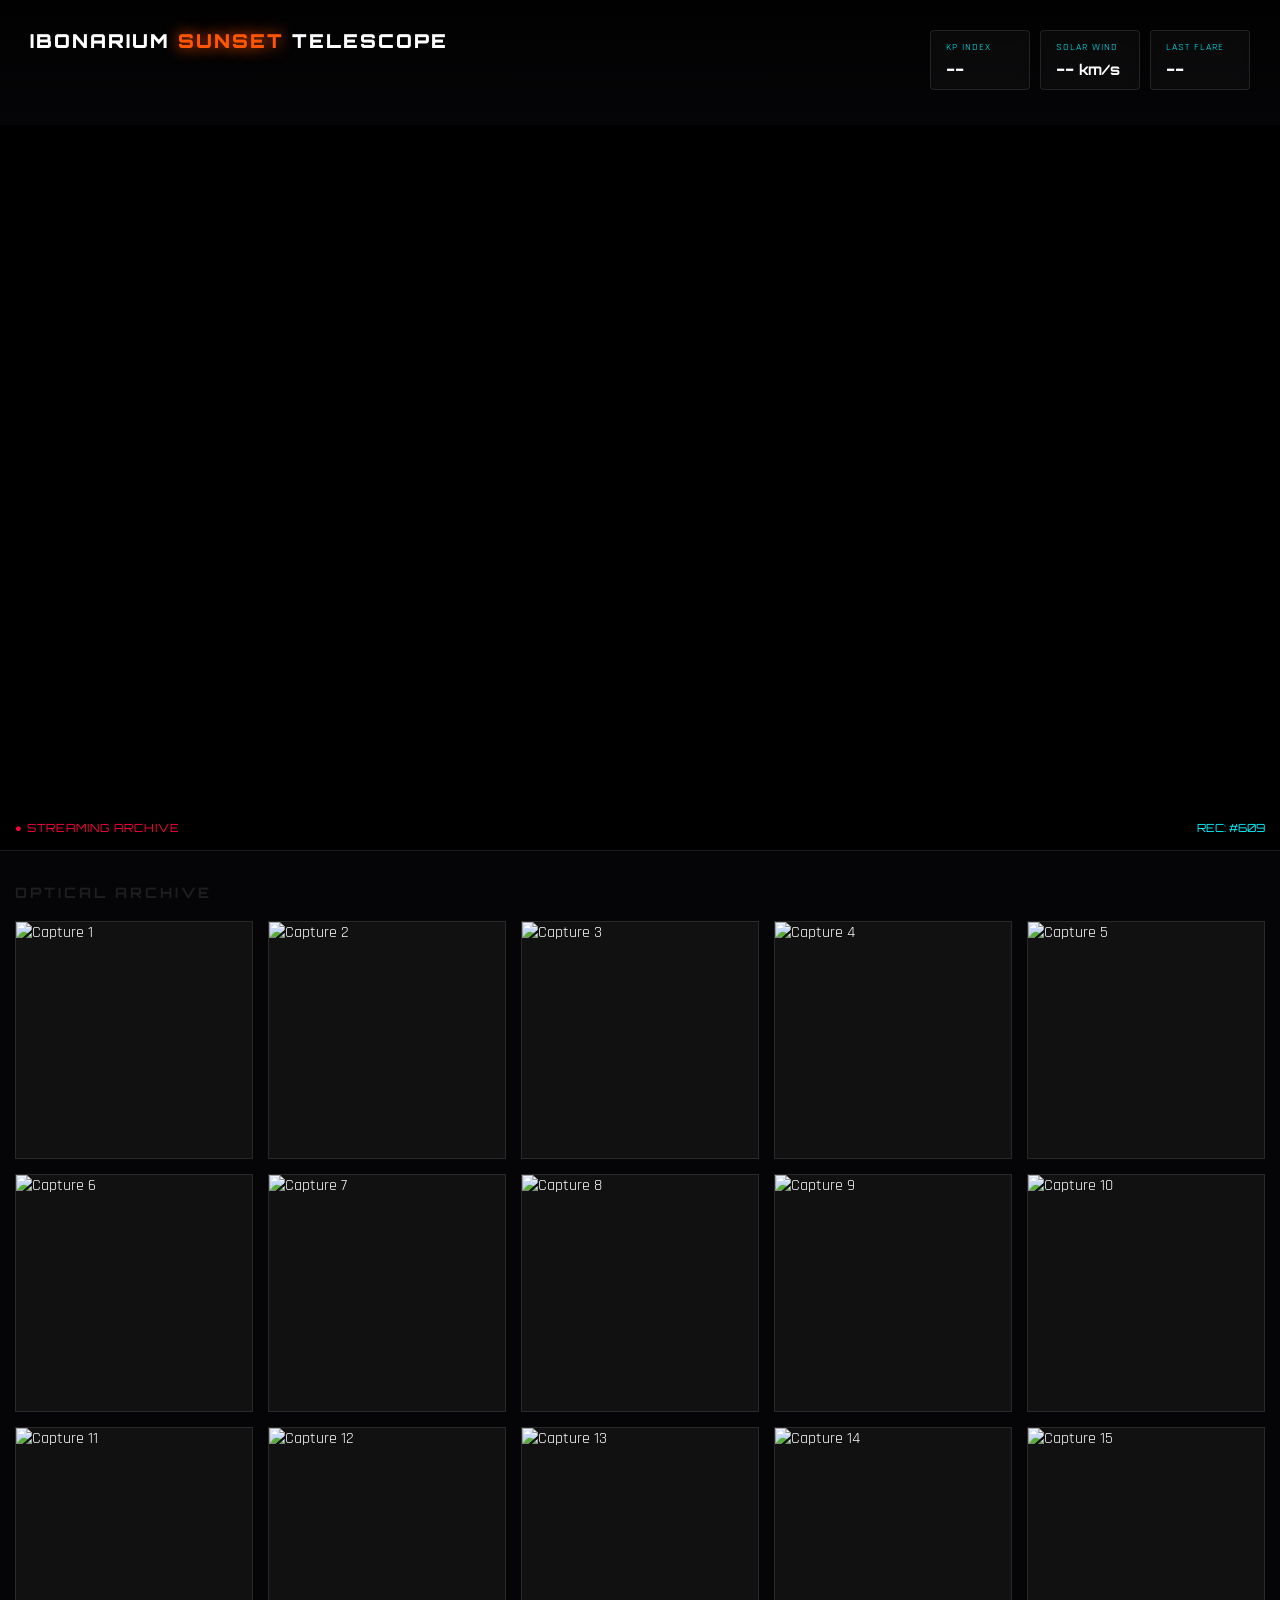
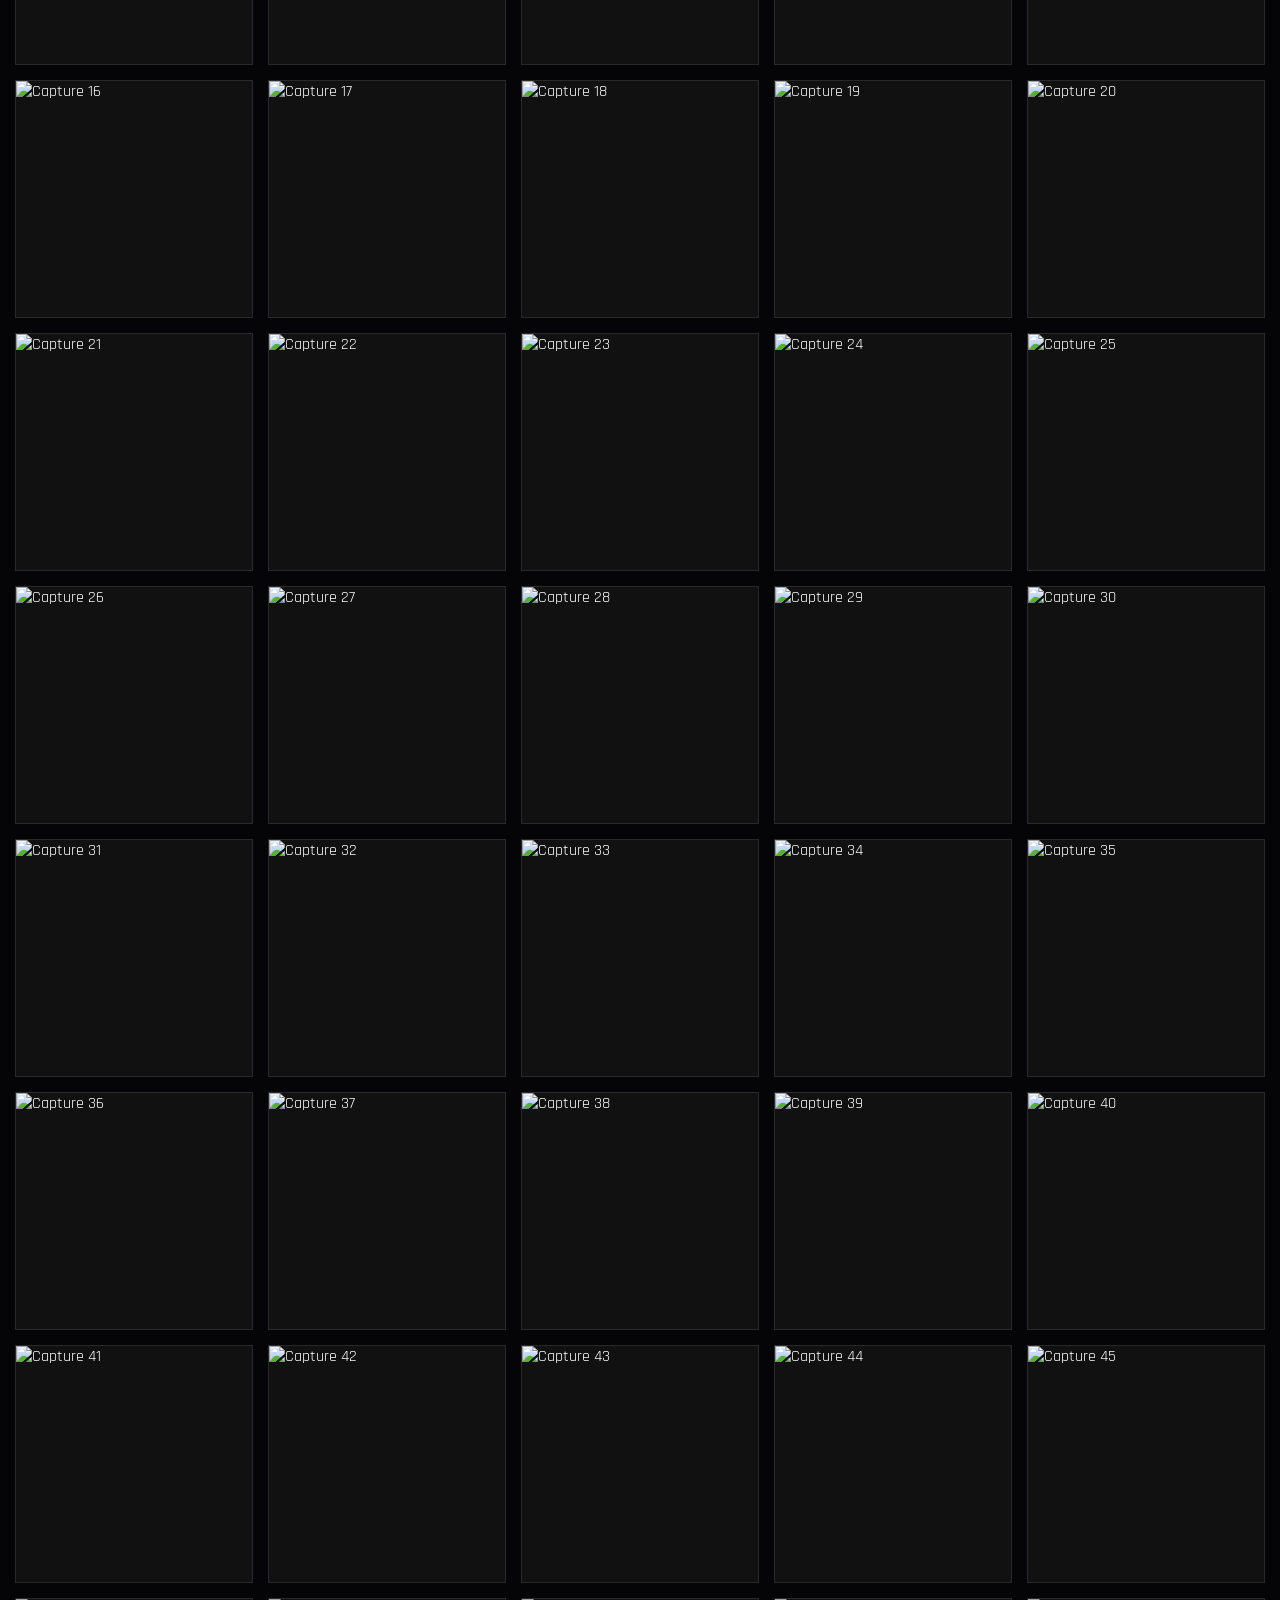
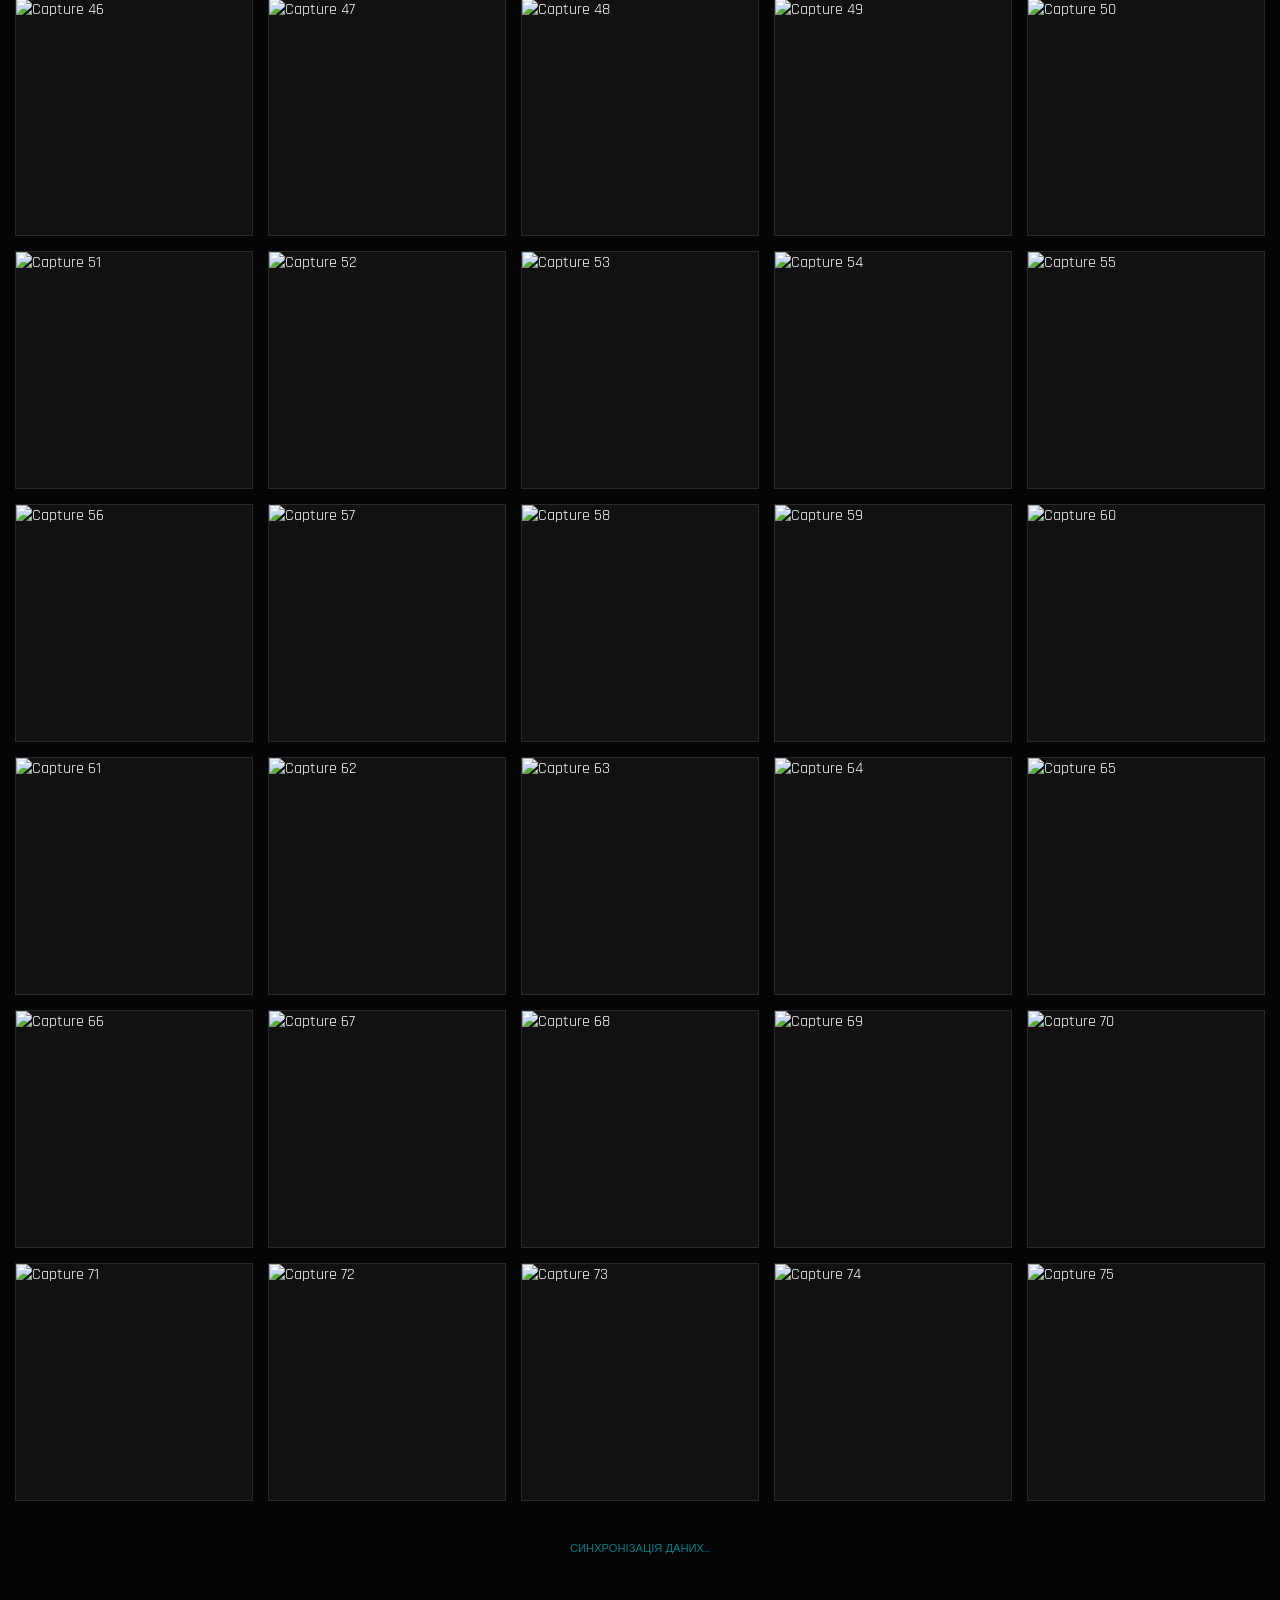
==== index.html @ 41677e21 "Add files via upload" ====
<!DOCTYPE html>
<html lang="uk">
<head>
    <meta charset="UTF-8">
    <meta name="viewport" content="width=device-width, initial-scale=1.0, maximum-scale=1.0, user-scalable=no">
    <title>IBONARIUM SUNSET TELESCOPE</title>
    <link rel="stylesheet" href="css/telescope.css">
    <link href="https://fonts.googleapis.com/css2?family=Orbitron:wght@400;700;900&family=Rajdhani:wght@500;700&display=swap" rel="stylesheet">
</head>
<body class="telescope-body">
    <!-- Top HUD: Cosmic Data -->
    <header class="telescope-hud">
        <div class="telemetry-grid">
            <div class="stat-cell" id="kp-box">
                <span class="label">KP INDEX</span>
                <span class="value" id="kp-val">--</span>
            </div>
            <div class="stat-cell" id="wind-box">
                <span class="label">SOLAR WIND</span>
                <span class="value" id="wind-val">-- <small>km/s</small></span>
            </div>
            <div class="stat-cell" id="flare-box">
                <span class="label">LAST FLARE</span>
                <span class="value" id="flare-val">--</span>
            </div>
        </div>
        <div class="logo-area">
            <h1>IBONARIUM <span>SUNSET</span> TELESCOPE</h1>
        </div>
    </header>

    <main class="telescope-main">
        <!-- Video Player -->
        <section class="video-container">
            <video id="p-player" autoplay muted playsinline></video>
            <div class="player-overlay">
                <div class="on-air">● STREAMING ARCHIVE</div>
                <div class="clip-number" id="clip-id">#--</div>
            </div>
        </section>

        <!-- Gallery -->
        <section class="gallery-section">
            <h2 class="section-title">OPTICAL ARCHIVE</h2>
            <div class="gallery-grid" id="main-grid">
                <!-- Photos injected here -->
            </div>
            <div id="gallery-loader" class="loader">СИНХРОНІЗАЦІЯ ДАНИХ...</div>
        </section>
    </main>

    <!-- Photo Lightbox -->
    <div id="f-modal" class="f-modal">
        <span class="f-close">&times;</span>
        <div class="f-nav f-prev">&lt;</div>
        <div class="f-nav f-next">&gt;</div>
        <div class="f-content">
            <img id="f-img" src="" alt="">
            <div class="f-info" id="f-counter"></div>
        </div>
    </div>

    <script src="js/telescope.js"></script>
</body>
</html>
---- css/telescope.css ----
:root {
    --bg: #050507;
    --neon-blue: #00f3ff;
    --neon-orange: #ff5500;
    --neon-red: #ff003c;
    --neon-green: #00ff95;
    --glass: rgba(255, 255, 255, 0.03);
    --border: rgba(255, 255, 255, 0.1);
}

* { box-sizing: border-box; -webkit-tap-highlight-color: transparent; }
body { 
    background: var(--bg); color: #fff; margin: 0; 
    font-family: 'Rajdhani', sans-serif; overflow-x: hidden;
}

/* HUD Styling */
.telescope-hud {
    display: flex;
    flex-direction: column-reverse;
    padding: 15px;
    background: linear-gradient(rgba(0,0,0,0.8), transparent);
    gap: 15px;
}

@media (min-width: 768px) {
    .telescope-hud { flex-direction: row-reverse; justify-content: space-between; align-items: flex-start; padding: 30px; }
}

.logo-area h1 {
    font-family: 'Orbitron', sans-serif;
    font-size: 1.2rem;
    font-weight: 900;
    margin: 0;
    text-align: right;
    letter-spacing: 2px;
    line-height: 1.2;
}
.logo-area h1 span { color: var(--neon-orange); text-shadow: 0 0 15px var(--neon-orange); }

.telemetry-grid { display: flex; gap: 10px; overflow-x: auto; padding-bottom: 5px; }
.stat-cell {
    background: var(--glass);
    border: 1px solid var(--border);
    padding: 10px 15px;
    min-width: 100px;
    border-radius: 4px;
    backdrop-filter: blur(5px);
}
.stat-cell .label { font-size: 0.6rem; color: var(--neon-blue); display: block; letter-spacing: 1px; }
.stat-cell .value { font-family: 'Orbitron', sans-serif; font-size: 1.1rem; font-weight: 700; margin-top: 4px; display: block; }

/* Alerts */
.low { color: var(--neon-green); }
.mid { color: var(--neon-orange); text-shadow: 0 0 10px var(--neon-orange); }
.high { color: var(--neon-red); text-shadow: 0 0 15px var(--neon-red); }

/* Video Player */
.video-container { position: relative; width: 100%; aspect-ratio: 16/9; background: #000; border-bottom: 1px solid var(--border); }
#p-player { width: 100%; height: 100%; object-fit: cover; }

.player-overlay { position: absolute; bottom: 15px; left: 15px; right: 15px; display: flex; justify-content: space-between; pointer-events: none; }
.on-air { font-family: 'Orbitron', sans-serif; font-size: 0.7rem; color: var(--neon-red); letter-spacing: 1px; }
.clip-number { font-family: 'Orbitron', sans-serif; font-size: 0.7rem; color: var(--neon-blue); }

/* Gallery */
.gallery-section { padding: 20px 15px; }
.section-title { font-family: 'Orbitron', sans-serif; font-size: 0.9rem; letter-spacing: 3px; color: var(--border); margin-bottom: 20px; text-transform: uppercase; }

.gallery-grid {
    display: grid;
    grid-template-columns: repeat(auto-fill, minmax(110px, 1fr));
    gap: 8px;
}

@media (min-width: 768px) {
    .gallery-grid { grid-template-columns: repeat(auto-fill, minmax(200px, 1fr)); gap: 15px; }
}

.g-item {
    aspect-ratio: 1/1;
    overflow: hidden;
    background: #111;
    border: 1px solid var(--border);
    cursor: pointer;
    transition: transform 0.3s;
}
.g-item img { width: 100%; height: 100%; object-fit: cover; }
.g-item:hover { transform: scale(1.05); border-color: var(--neon-blue); }

.loader { text-align: center; padding: 40px; font-family: 'Orbitron', sans-serif; font-size: 0.7rem; color: var(--neon-blue); opacity: 0.5; }

/* Lightbox */
.f-modal {
    display: none; position: fixed; z-index: 1000; top: 0; left: 0; width: 100%; height: 100%; background: rgba(0,0,0,0.95);
    justify-content: center; align-items: center; backdrop-filter: blur(10px);
}
.f-content { position: relative; width: 100%; height: 100%; display: flex; justify-content: center; align-items: center; }
.f-content img { max-width: 95%; max-height: 90%; object-fit: contain; box-shadow: 0 0 50px rgba(0,0,0,0.5); }
.f-info { position: absolute; top: 30px; left: 30px; font-family: 'Orbitron', sans-serif; font-size: 0.8rem; color: var(--neon-blue); }
.f-close { position: absolute; top: 20px; right: 30px; font-size: 40px; color: #fff; cursor: pointer; z-index: 1001; }
.f-nav { position: absolute; top: 50%; transform: translateY(-50%); font-size: 50px; color: #fff; padding: 30px; cursor: pointer; user-select: none; opacity: 0.3; }
.f-nav:hover { opacity: 1; color: var(--neon-blue); }
.f-prev { left: 0; }
.f-next { right: 0; }

@media (max-width: 768px) {
    .f-nav { padding: 15px; font-size: 30px; }
}
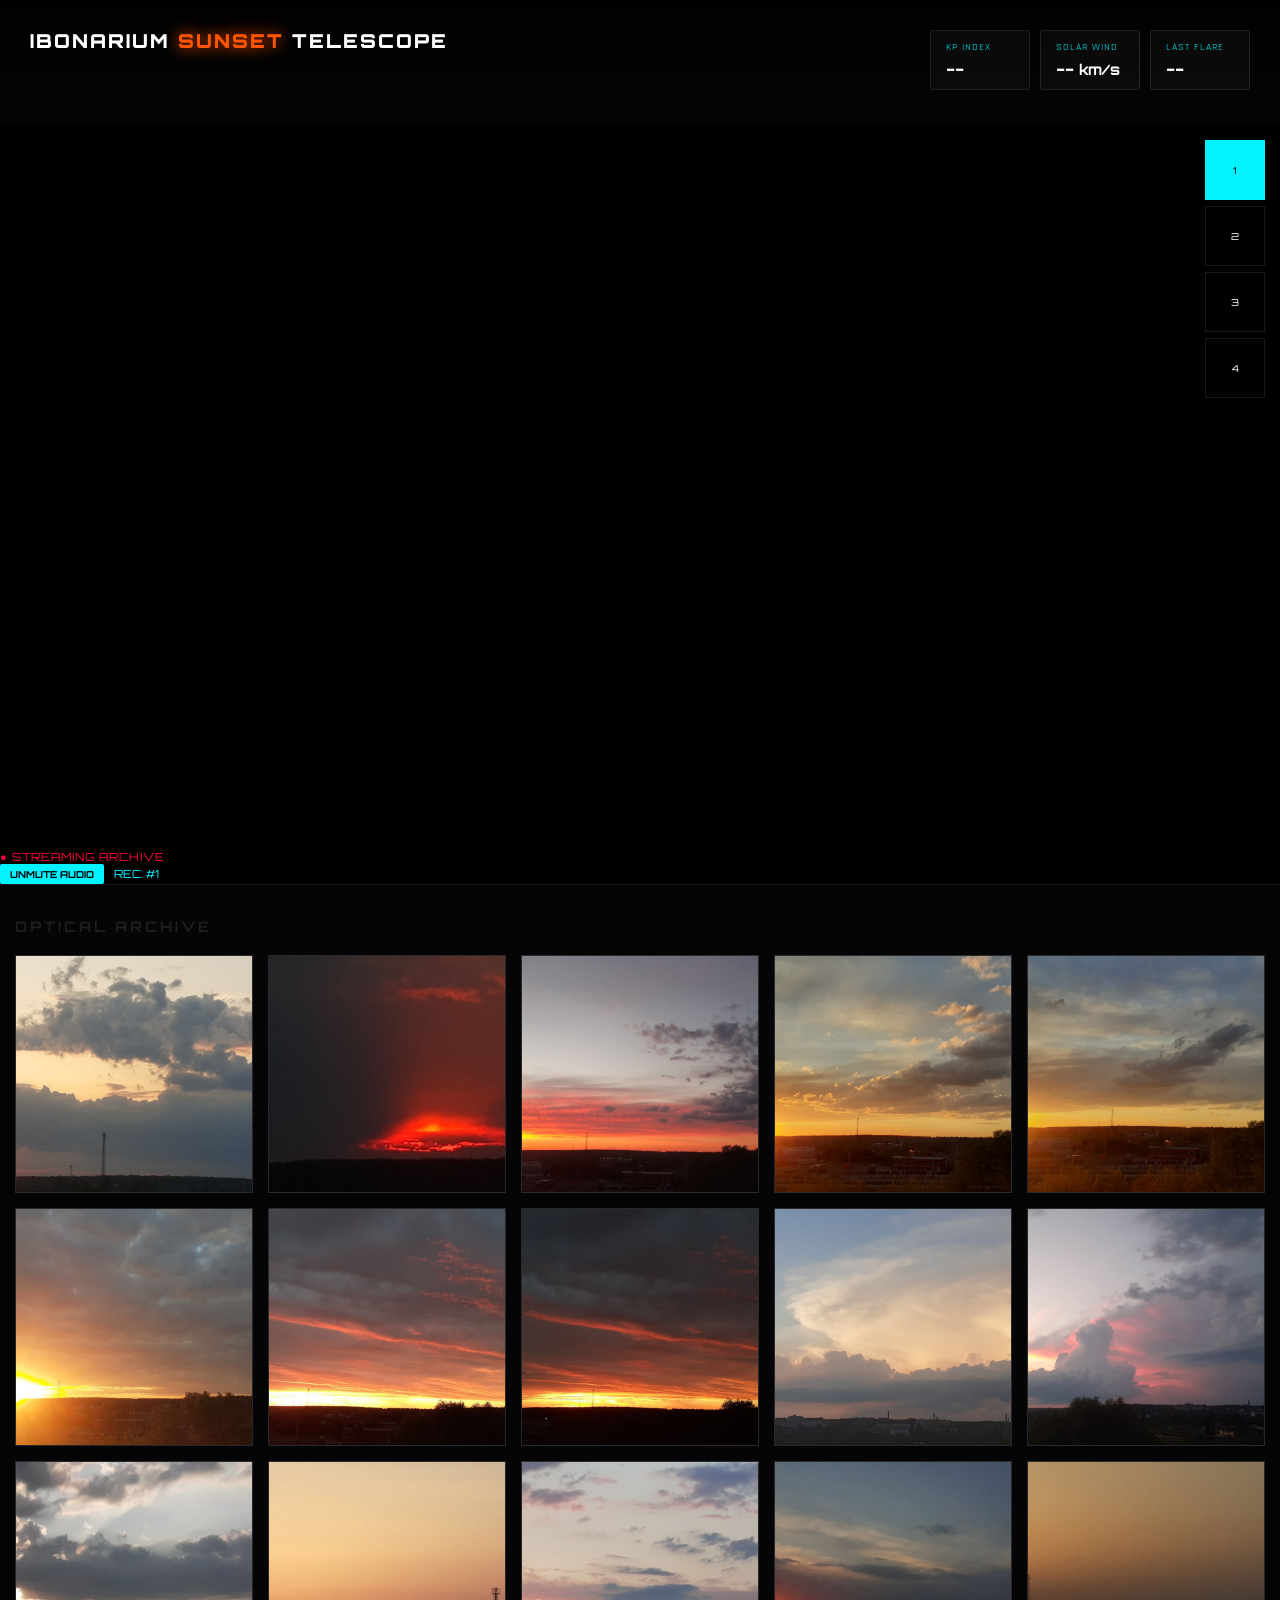
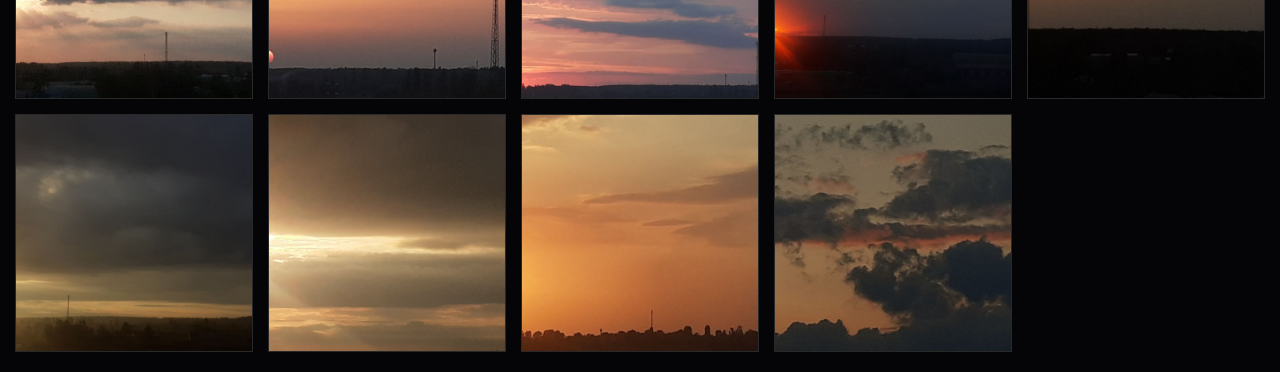
==== commit 4f24d923: "Add files via upload" ====
--- a/index.html
+++ b/index.html
@@ -35,7 +35,17 @@
             <video id="p-player" autoplay muted playsinline></video>
             <div class="player-overlay">
                 <div class="on-air">● STREAMING ARCHIVE</div>
-                <div class="clip-number" id="clip-id">#--</div>
+                <div class="v-controls">
+                    <button id="v-unmute" class="v-btn">UNMUTE AUDIO</button>
+                    <div class="clip-number" id="clip-id">#--</div>
+                </div>
+            </div>
+            
+            <!-- Video Playlist -->
+            <div class="v-playlist-wrap">
+                <div class="v-playlist" id="v-list">
+                    <!-- Video buttons injected here -->
+                </div>
             </div>
         </section>
 
--- a/css/telescope.css
+++ b/css/telescope.css
@@ -59,9 +59,52 @@
 .video-container { position: relative; width: 100%; aspect-ratio: 16/9; background: #000; border-bottom: 1px solid var(--border); }
 #p-player { width: 100%; height: 100%; object-fit: cover; }
 
-.player-overlay { position: absolute; bottom: 15px; left: 15px; right: 15px; display: flex; justify-content: space-between; pointer-events: none; }
+.v-controls { display: flex; align-items: center; gap: 10px; }
+.v-btn {
+    background: var(--neon-blue);
+    color: #000;
+    border: none;
+    padding: 4px 10px;
+    font-family: 'Orbitron', sans-serif;
+    font-size: 0.6rem;
+    font-weight: 700;
+    cursor: pointer;
+    border-radius: 2px;
+}
 .on-air { font-family: 'Orbitron', sans-serif; font-size: 0.7rem; color: var(--neon-red); letter-spacing: 1px; }
 .clip-number { font-family: 'Orbitron', sans-serif; font-size: 0.7rem; color: var(--neon-blue); }
+
+/* Video Playlist Container */
+.v-playlist-wrap {
+    position: absolute;
+    right: 15px;
+    top: 15px;
+    bottom: 50px;
+    width: 60px;
+    overflow-y: auto;
+    z-index: 10;
+    scrollbar-width: none;
+}
+.v-playlist-wrap::-webkit-scrollbar { display: none; }
+
+.v-playlist { display: flex; flex-direction: column; gap: 6px; }
+.v-item {
+    width: 100%;
+    aspect-ratio: 1;
+    background: rgba(0,0,0,0.6);
+    border: 1px solid var(--border);
+    color: #fff;
+    font-family: 'Orbitron', sans-serif;
+    font-size: 0.6rem;
+    display: flex;
+    justify-content: center;
+    align-items: center;
+    cursor: pointer;
+    backdrop-filter: blur(5px);
+    transition: all 0.2s;
+}
+.v-item:hover { border-color: var(--neon-blue); background: rgba(0, 243, 255, 0.2); }
+.v-item.active { border-color: var(--neon-blue); background: var(--neon-blue); color: #000; }
 
 /* Gallery */
 .gallery-section { padding: 20px 15px; }
@@ -99,8 +142,8 @@
 .f-content img { max-width: 95%; max-height: 90%; object-fit: contain; box-shadow: 0 0 50px rgba(0,0,0,0.5); }
 .f-info { position: absolute; top: 30px; left: 30px; font-family: 'Orbitron', sans-serif; font-size: 0.8rem; color: var(--neon-blue); }
 .f-close { position: absolute; top: 20px; right: 30px; font-size: 40px; color: #fff; cursor: pointer; z-index: 1001; }
-.f-nav { position: absolute; top: 50%; transform: translateY(-50%); font-size: 50px; color: #fff; padding: 30px; cursor: pointer; user-select: none; opacity: 0.3; }
-.f-nav:hover { opacity: 1; color: var(--neon-blue); }
+.f-nav { position: absolute; top: 0; bottom: 0; width: 25%; display: flex; align-items: center; justify-content: center; font-size: 50px; color: #fff; cursor: pointer; user-select: none; opacity: 0; transition: all 0.3s; z-index: 1010; }
+.f-nav:hover { opacity: 1; background: rgba(255,255,255,0.05); color: var(--neon-blue); }
 .f-prev { left: 0; }
 .f-next { right: 0; }
 
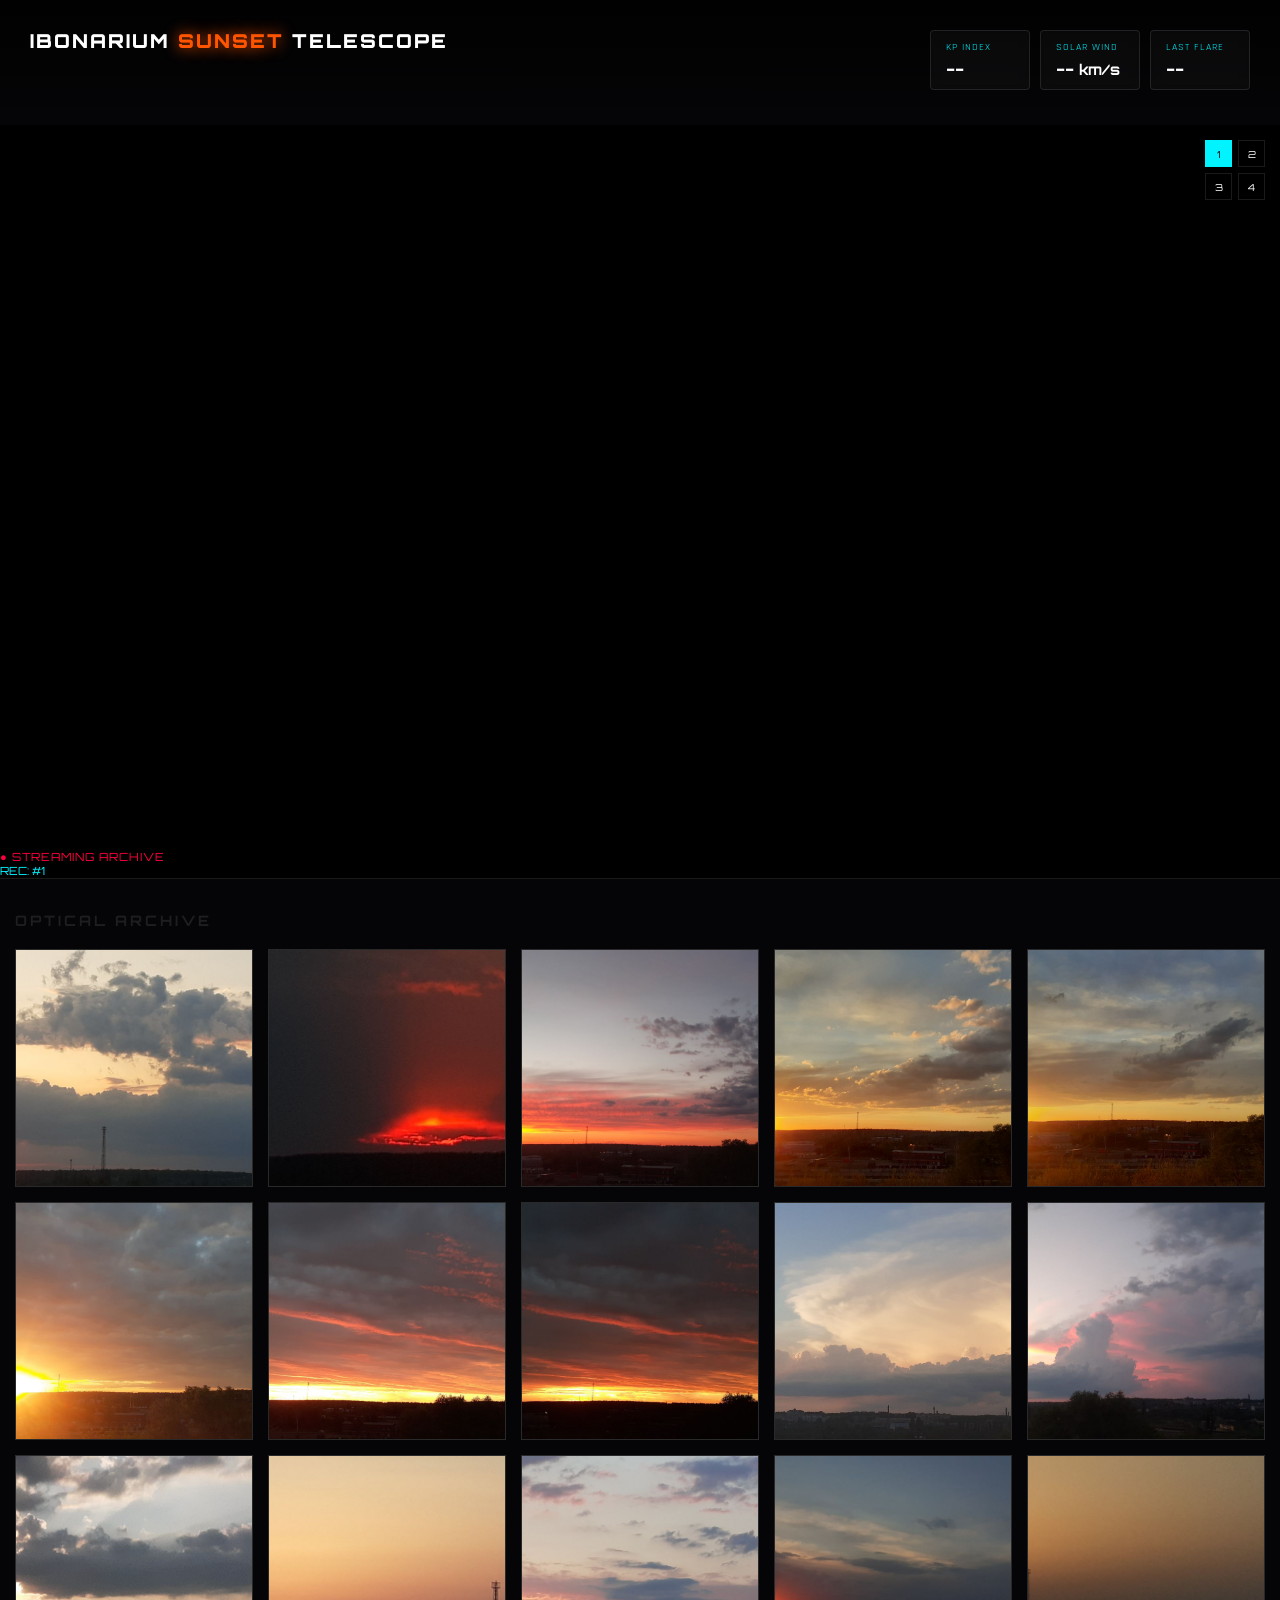
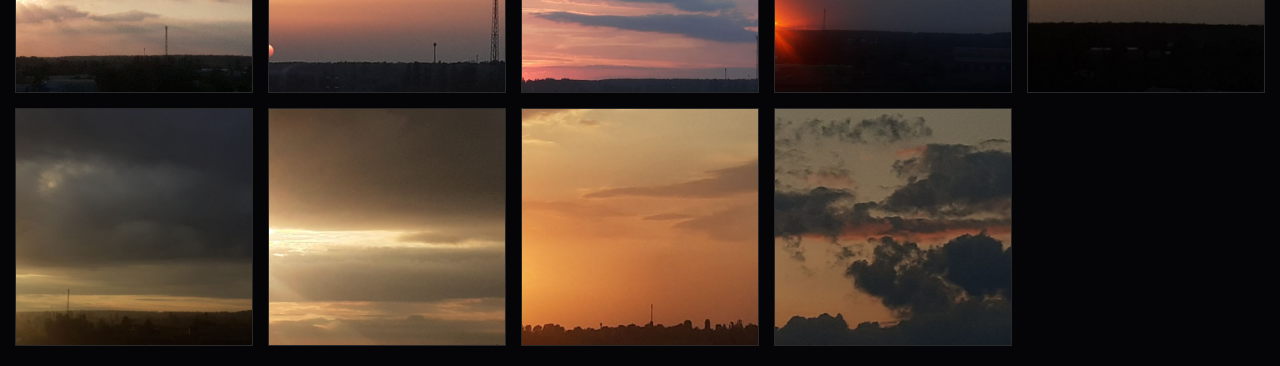
==== commit 6500775b: "Add files via upload" ====
--- a/index.html
+++ b/index.html
@@ -36,7 +36,6 @@
             <div class="player-overlay">
                 <div class="on-air">● STREAMING ARCHIVE</div>
                 <div class="v-controls">
-                    <button id="v-unmute" class="v-btn">UNMUTE AUDIO</button>
                     <div class="clip-number" id="clip-id">#--</div>
                 </div>
             </div>
--- a/css/telescope.css
+++ b/css/telescope.css
@@ -60,17 +60,6 @@
 #p-player { width: 100%; height: 100%; object-fit: cover; }
 
 .v-controls { display: flex; align-items: center; gap: 10px; }
-.v-btn {
-    background: var(--neon-blue);
-    color: #000;
-    border: none;
-    padding: 4px 10px;
-    font-family: 'Orbitron', sans-serif;
-    font-size: 0.6rem;
-    font-weight: 700;
-    cursor: pointer;
-    border-radius: 2px;
-}
 .on-air { font-family: 'Orbitron', sans-serif; font-size: 0.7rem; color: var(--neon-red); letter-spacing: 1px; }
 .clip-number { font-family: 'Orbitron', sans-serif; font-size: 0.7rem; color: var(--neon-blue); }
 
@@ -87,7 +76,11 @@
 }
 .v-playlist-wrap::-webkit-scrollbar { display: none; }
 
-.v-playlist { display: flex; flex-direction: column; gap: 6px; }
+.v-playlist { 
+    display: grid; 
+    grid-template-columns: 1fr 1fr; 
+    gap: 6px; 
+}
 .v-item {
     width: 100%;
     aspect-ratio: 1;
@@ -142,8 +135,8 @@
 .f-content img { max-width: 95%; max-height: 90%; object-fit: contain; box-shadow: 0 0 50px rgba(0,0,0,0.5); }
 .f-info { position: absolute; top: 30px; left: 30px; font-family: 'Orbitron', sans-serif; font-size: 0.8rem; color: var(--neon-blue); }
 .f-close { position: absolute; top: 20px; right: 30px; font-size: 40px; color: #fff; cursor: pointer; z-index: 1001; }
-.f-nav { position: absolute; top: 0; bottom: 0; width: 25%; display: flex; align-items: center; justify-content: center; font-size: 50px; color: #fff; cursor: pointer; user-select: none; opacity: 0; transition: all 0.3s; z-index: 1010; }
-.f-nav:hover { opacity: 1; background: rgba(255,255,255,0.05); color: var(--neon-blue); }
+.f-nav { position: absolute; top: 0; bottom: 0; width: 40%; display: flex; align-items: center; justify-content: center; font-size: 50px; color: #fff; cursor: pointer; user-select: none; opacity: 0; transition: opacity 0.2s; z-index: 1010; }
+.f-nav:hover { opacity: 0.5; color: #fff; } /* Very subtle, no color change */
 .f-prev { left: 0; }
 .f-next { right: 0; }
 
